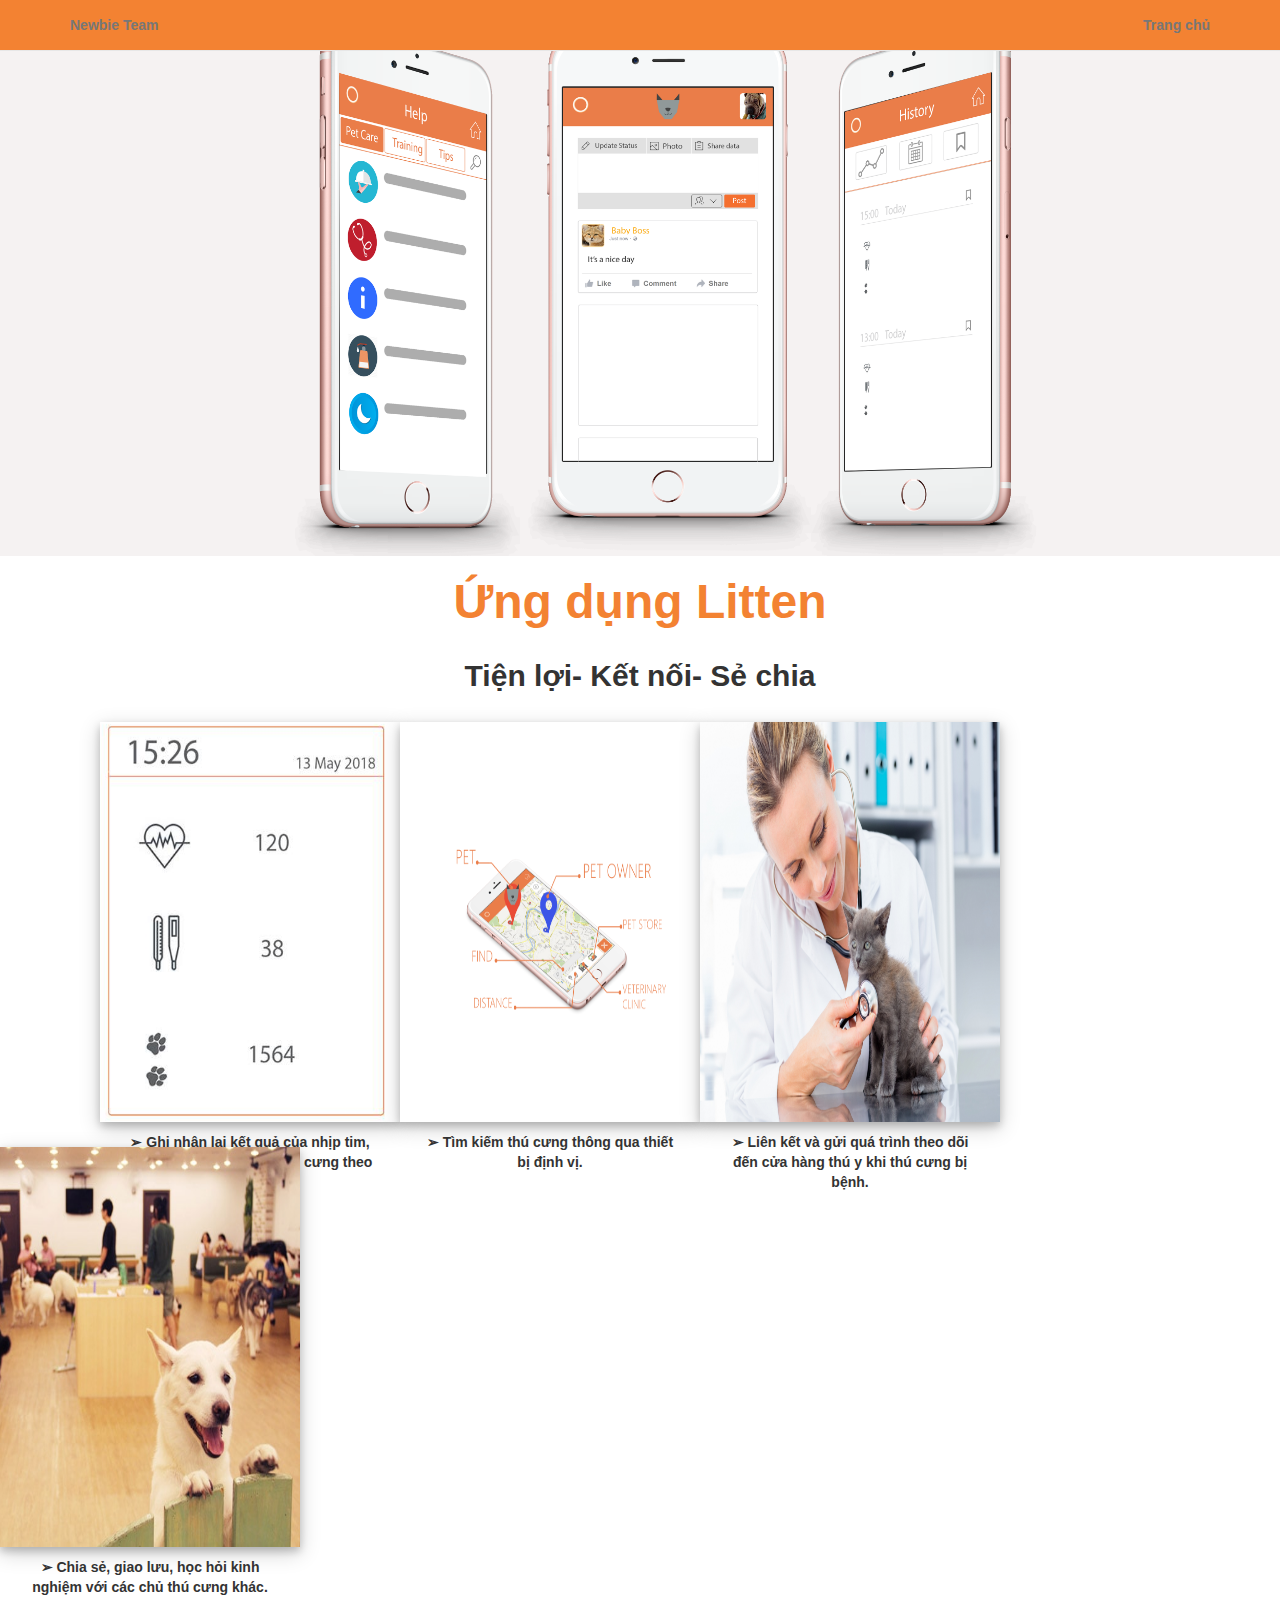
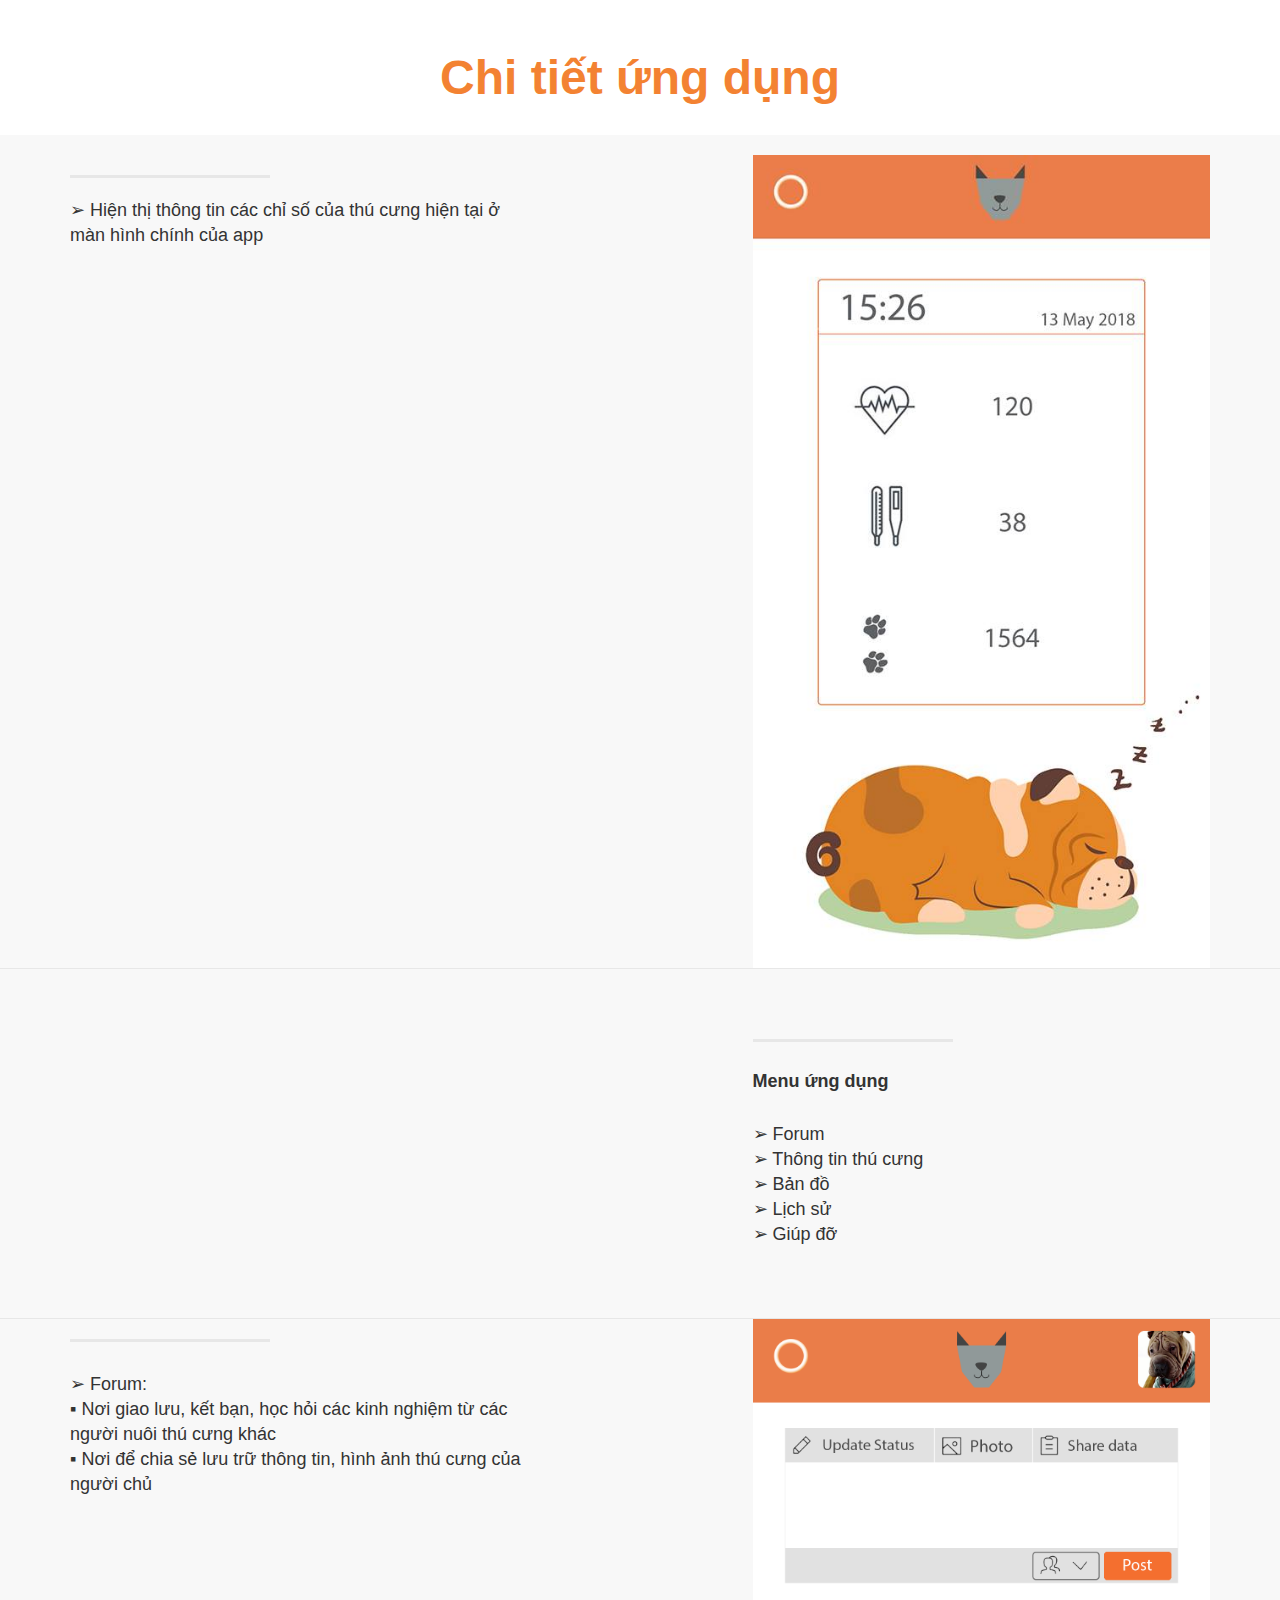
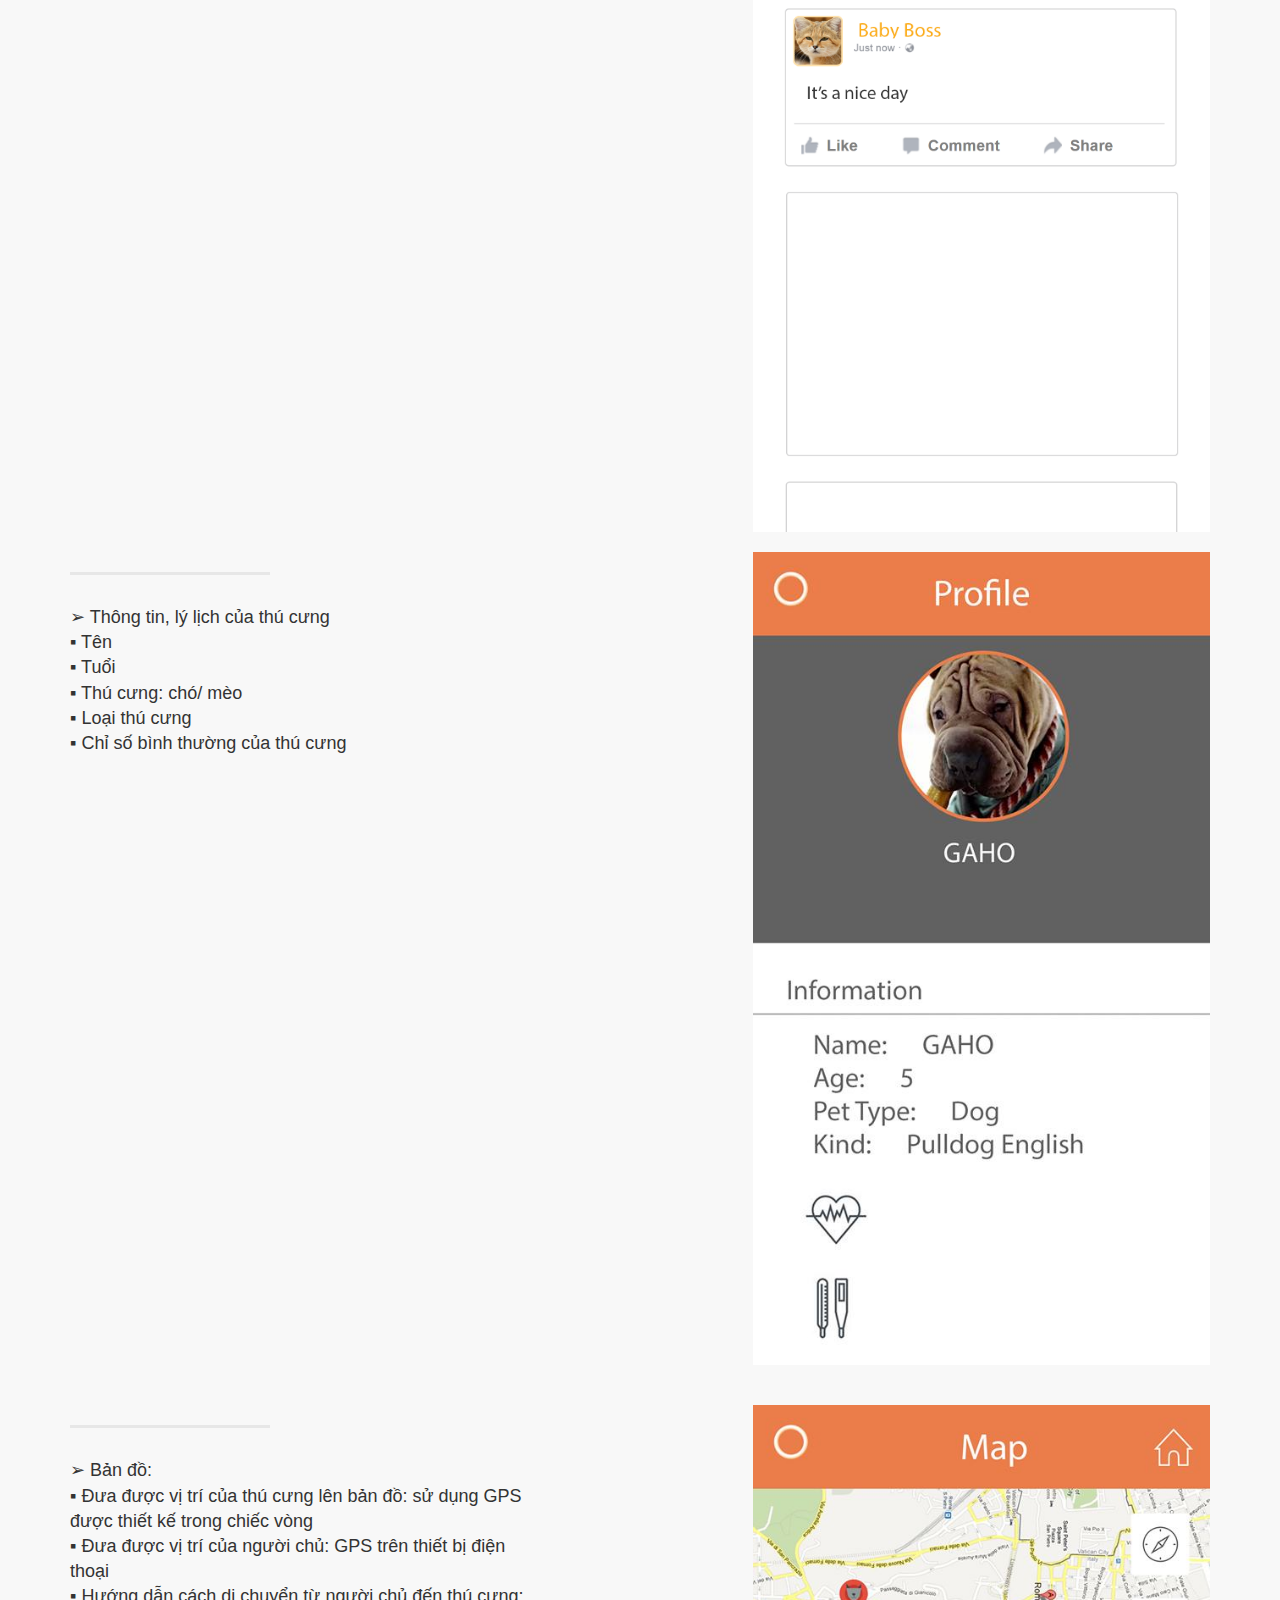
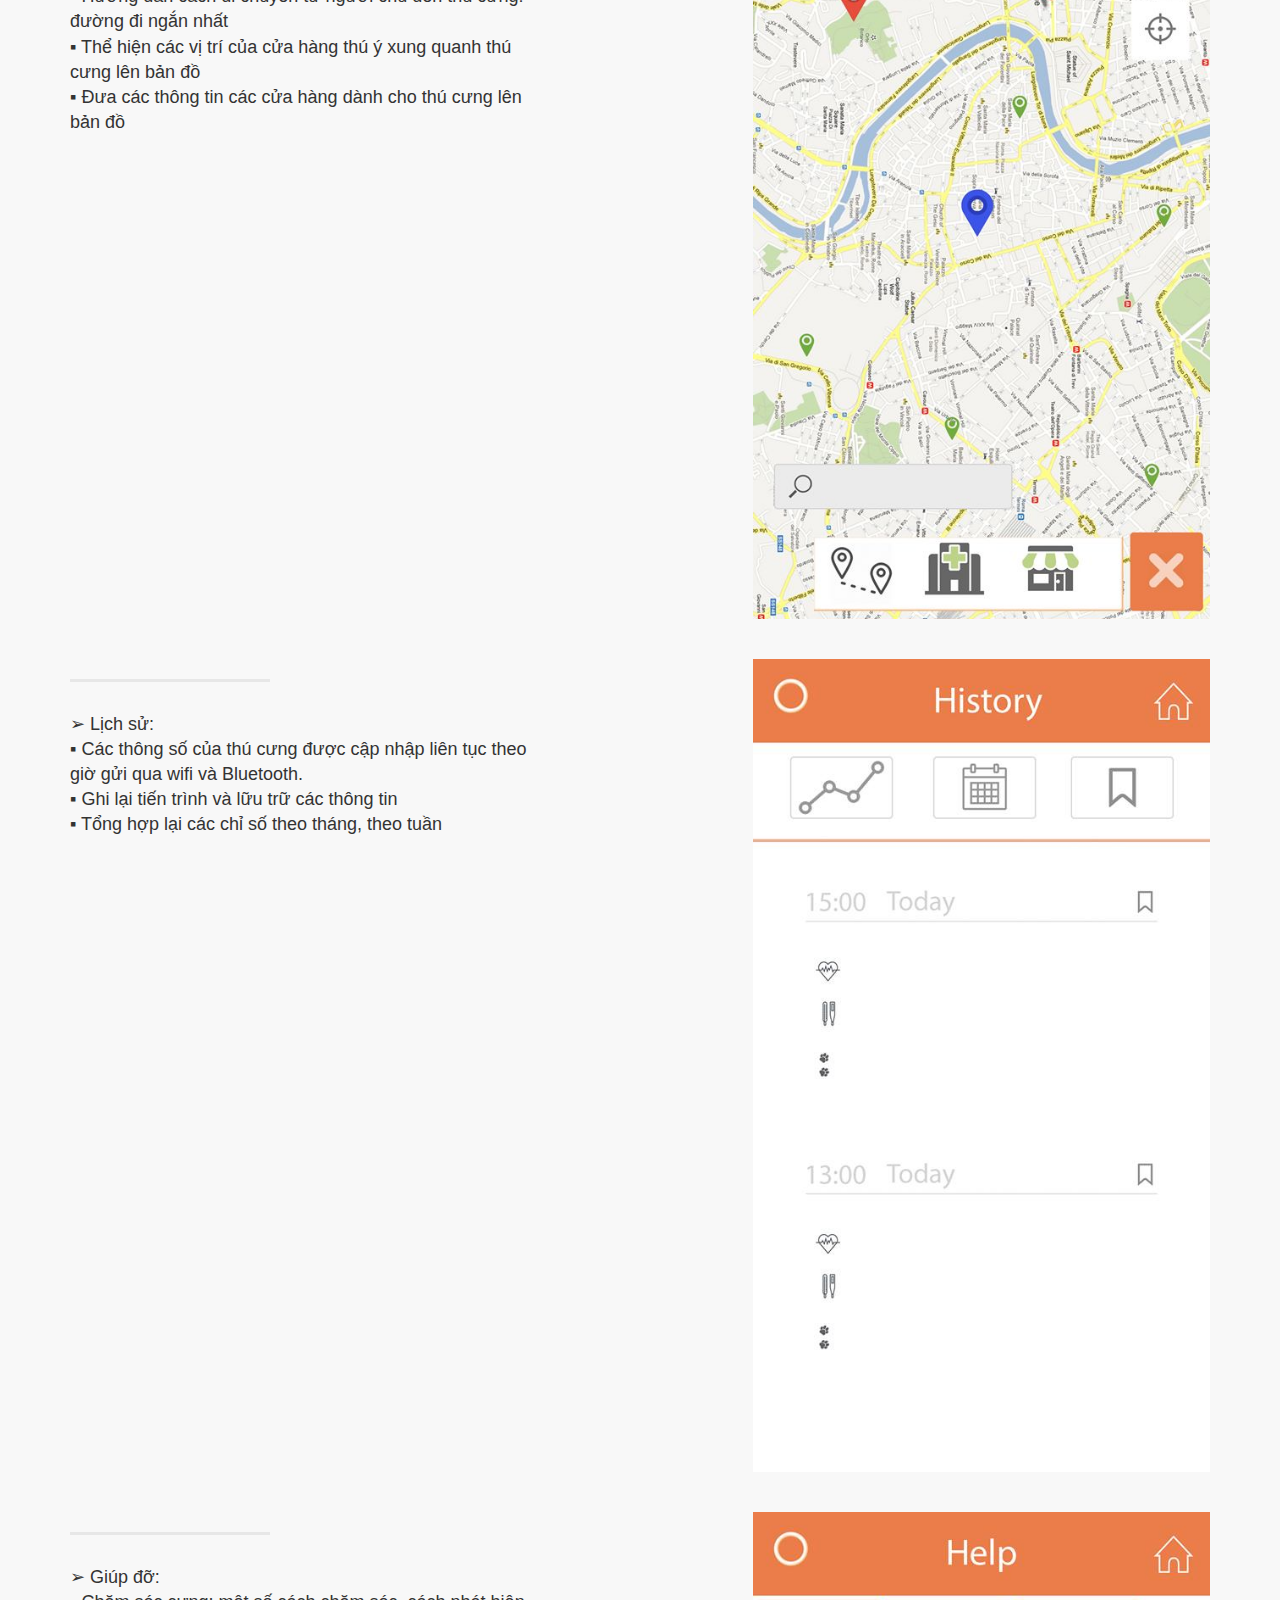
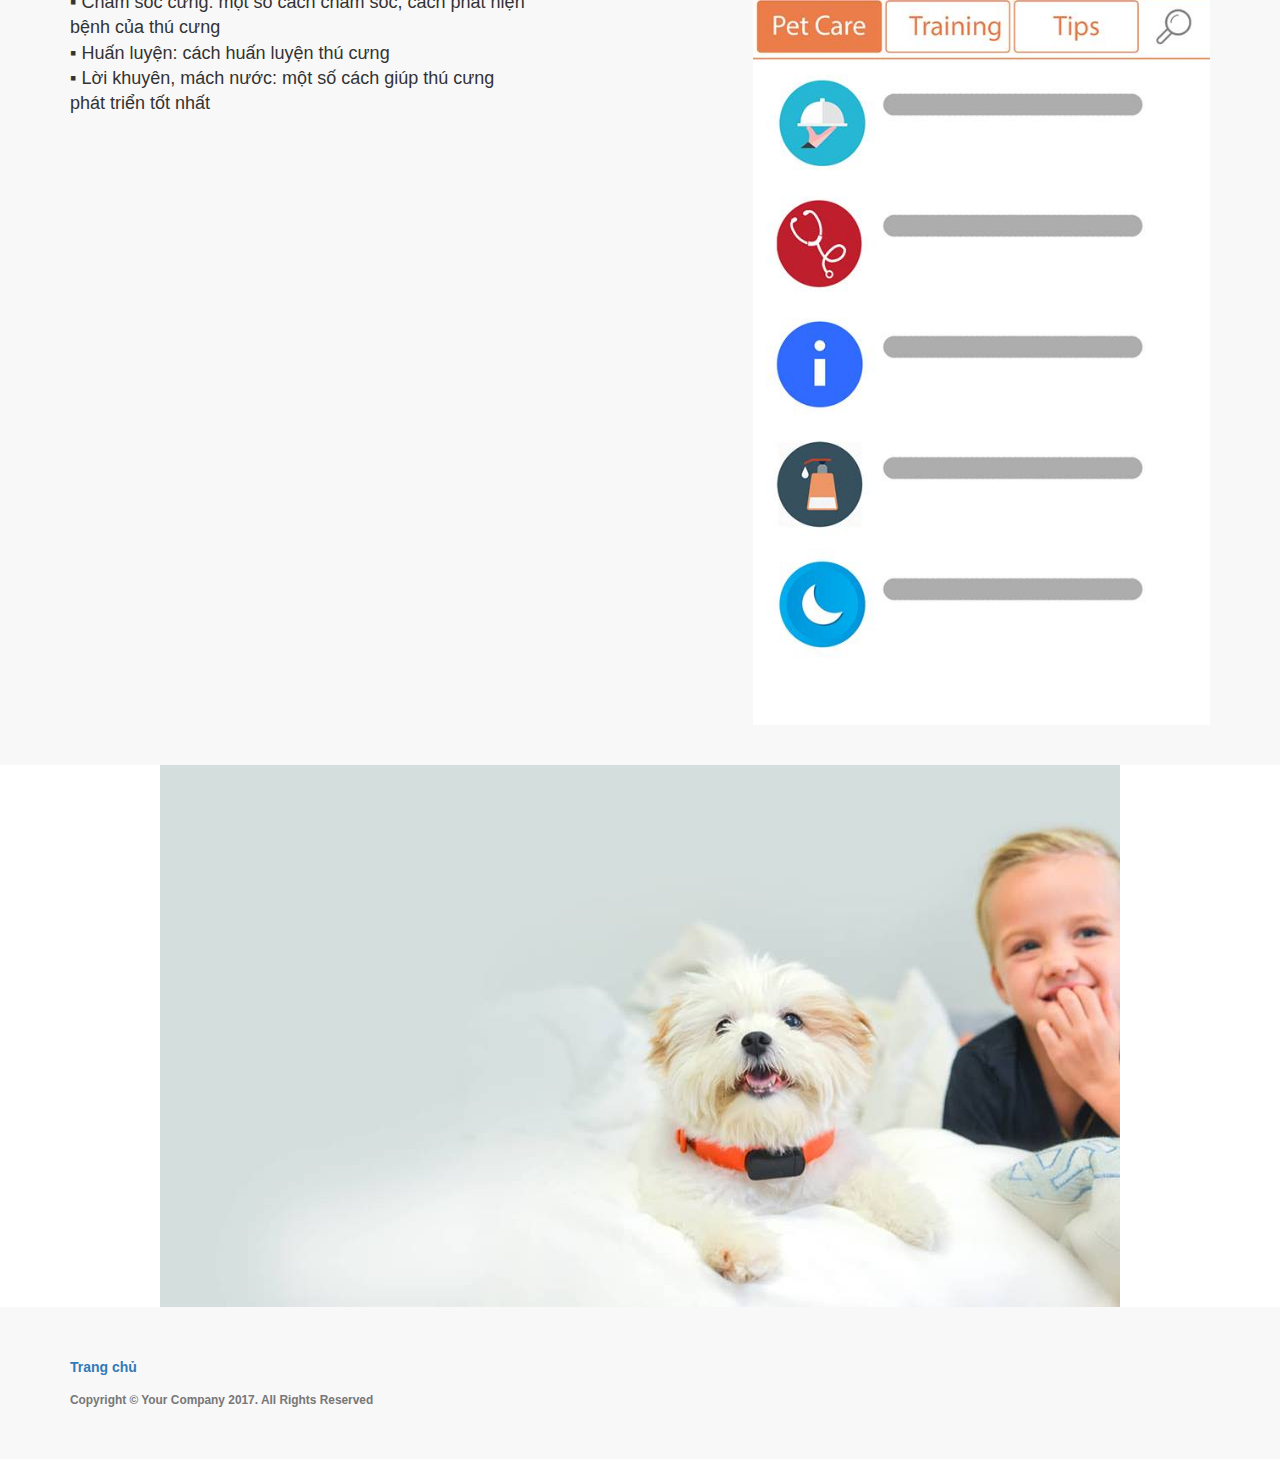
==== app/Application.html @ 1af1ecf4 "Add files via upload" ====
﻿<!DOCTYPE html>
<html lang="en">
<head>
    <meta charset="utf-8">
    <meta http-equiv="X-UA-Compatible" content="IE=edge">
    <meta name="viewport" content="width=device-width, initial-scale=1">
    <meta name="description" content="">
    <meta name="author" content="">

    <title>Litten</title>
    <link rel="shortcut icon" href="img/ico.jpg">
    <!-- Bootstrap Core CSS -->
    <link href="css/bootstrap.min.css" rel="stylesheet">
    <!-- Custom CSS -->
    <link href="css/landing-page.css" rel="stylesheet">
    <!-- Custom Fonts -->
    <link href="font-awesome/css/font-awesome.min.css" rel="stylesheet" type="text/css">
    <link href="https://fonts.googleapis.com/css?family=Lato:300,400,700,300italic,400italic,700italic" rel="stylesheet" type="text/css">

</head>
<body>
    <!-- Navigation -->
    <nav class="navbar navbar-default navbar-fixed-top topnav" role="navigation" style="background-color: #f38232;">
        <div class="container topnav">
            <!-- Brand and toggle get grouped for better mobile display -->
            <div class="navbar-header">
                <button type="button" class="navbar-toggle" data-toggle="collapse" data-target="#bs-example-navbar-collapse-1">
                    <span class="sr-only">Toggle navigation</span>
                    <span class="icon-bar"></span>
                    <span class="icon-bar"></span>
                    <span class="icon-bar"></span>
                </button>
                <a class="navbar-brand topnav" href="#">Newbie Team</a>
            </div>

            <div class="collapse navbar-collapse" id="bs-example-navbar-collapse-1">
                <ul class="nav navbar-nav navbar-right">
                    <li>
                        <a href="#mainpage">Trang chủ</a>
                    </li>

                </ul>
            </div>
            <!-- /.navbar-collapse -->
        </div>
        <!-- /.container -->
    </nav>

    <!-- Header -->
    <a name="mainpage"></a>
    <div class="intro-header">
        <div class="container">
            <div class="row">
                <div class="col-lg-12">
                    <div class="intro-message">
                        <!--<h1>Vòng cổ thông minh</h1>
                        <h3>Mang sự tiện ích đến cho thú cưng của bạn</h3>-->
                        <!--<hr class="intro-divider">-->

                    </div>
                </div>
            </div>
        </div>
        <!-- /.container -->
    </div>
    <center>
        <h2 class="section-heading">
            <font color="#f38232" size="9"> Ứng dụng Litten </font>
            <h2 class="section-heading">Tiện lợi- Kết nối- Sẻ chia</h2>
        </h2>
    </center>



    <div>

        <div class="polaroid" style="width:300px;height:400px ;margin-left:100px;float:left">
            <img src="img/nhiptim.png" alt="Pet" style="width:100%; height:100% ">
            <div class="container1 ">
                <p>➢ Ghi nhận lại kết quả của nhịp tim, nhịp thở, nhiệt độ của thú cưng theo một tiến trình.</p>
            </div>
        </div>
        <div class="polaroid" style="width:300px;height:400px ;float:left">
            <img src="img/GPS.png" alt="Pet" style="width:100%; height:100%">
            <div class="container1 ">
                <p>➢ Tìm kiếm thú cưng thông qua thiết bị định vị.</p>
            </div>
        </div>
        <div class="polaroid" style="width:300px;height:400px ;float:left">
            <img src="img/care.jpg" alt="Pet" style="width:100%; height:100%">
            <div class="container1 ">
                <p>➢ Liên kết và gửi quá trình theo dõi đến cửa hàng thú y khi thú cưng bị bệnh.</p>
            </div>
        </div>
        <div class="polaroid" style="width:300px;height:400px ;float:left">
            <img src="img/cafe.png" alt="Pet" style="width:100%; height:100%">
            <div class="container1 ">
                <p>➢ Chia sẻ, giao lưu, học hỏi kinh nghiệm với các chủ thú cưng khác.</p>
            </div>
        </div>
        <div style="clear:both"></div>
        <br />
    </div>

    <br />
    <a href="#demo" data-toggle="collapse">
        <center>
            <br />
            <h3 class="section-heading">
                <font color="#f38232" size="7"> Chi tiết ứng dụng </font>

            </h3>
        </center>
    </a>

    <div id="demo" class="collapse in">
        <a name="product"></a>
        <div class="content-section-a">
            <div class="container">
                <div class="row">
                    <div class="col-lg-5 col-sm-6">
                        <hr class="section-heading-spacer">
                        <div class="clearfix"></div>


                        <p class="lead">
                            ➢ Hiện thị thông tin các chỉ số của thú cưng hiện tại ở màn hình chính của app
                        </p>
                    </div>
                    <div class="col-lg-5 col-lg-offset-2 col-sm-6">
                        <img class="img-responsive" src="img/TrangChinh.jpg" alt="" />
                    </div>
                </div>
            </div>
            <div class="content-section-b">
                <div class="container">
                    <div class="row">
                        <div class="col-lg-5 col-lg-offset-1 col-sm-push-6  col-sm-6">
                            <hr class="section-heading-spacer">
                            <div class="clearfix"></div>
                            <h4 class="section-heading">Menu ứng dụng</h4>
                            <p class="lead">
                                ➢ Forum
                                <br>➢ Thông tin thú cưng
                                <br>➢ Bản đồ
                                <br>➢ Lịch sử
                                <br>➢ Giúp đỡ
                            </p>
                        </div>
                        <div class="col-lg-5 col-sm-pull-6  col-sm-6">
                            <img class="img-responsive" src="img/Menu.jpg" alt="">
                        </div>
                    </div>
                </div>
                <!-- /.container -->
            </div>

            <div class="container">
                <div class="row">
                    <div class="col-lg-5 col-sm-6">
                        <hr class="section-heading-spacer">
                        <div class="clearfix"></div>
                        <h4 class="lead">
                            ➢ Forum:
                            <br>    ▪ Nơi giao lưu, kết bạn, học hỏi các kinh nghiệm từ các người nuôi thú cưng khác
                            <br>	▪ Nơi để chia sẻ lưu trữ thông tin, hình ảnh thú cưng của người chủ
                        </h4>
                    </div>
                    <div class="col-lg-5 col-lg-offset-2 col-sm-6">
                        <img class="img-responsive" src="img/Forum.png" alt="">
                    </div>
                </div>
            </div>



            <div class="content-section-a">
                <div class="container">
                    <div class="row">
                        <div class="col-lg-5 col-sm-6">
                            <hr class="section-heading-spacer">
                            <div class="clearfix"></div>
                            <h4 class="lead">
                                ➢ Thông tin, lý lịch của thú cưng
                                <br>		▪ Tên
                                <br>		▪ Tuổi
                                <br>		▪ Thú cưng: chó/ mèo
                                <br>		▪ Loại thú cưng
                                <br>		▪ Chỉ số bình thường của thú cưng
                            </h4>
                        </div>
                        <div class="col-lg-5 col-lg-offset-2 col-sm-6">
                            <img class="img-responsive" src="img/ThongTin.jpg" alt="">
                        </div>
                    </div>
                </div>
            </div>

            <div class="content-section-a">
                <div class="container">
                    <div class="row">
                        <div class="col-lg-5 col-sm-6">
                            <hr class="section-heading-spacer">
                            <div class="clearfix"></div>
                            <h4 class="lead">
                                ➢ 	 Bản đồ:
                                <br>		▪ Đưa được vị trí của thú cưng lên bản đồ: sử dụng GPS được thiết kế trong chiếc vòng
                                <br>		▪ Đưa được vị trí của người chủ: GPS trên thiết bị điện thoại
                                <br>		▪ Hướng dẫn cách di chuyển từ người chủ đến thú cưng: đường đi ngắn nhất
                                <br>		▪ Thể hiện các vị trí của cửa hàng thú ý xung quanh thú cưng lên bản đồ
                                <br>		▪ Đưa các thông tin các cửa hàng dành cho thú cưng lên bản đồ
                            </h4>
                        </div>
                        <div class="col-lg-5 col-lg-offset-2 col-sm-6">
                            <img class="img-responsive" src="img/BanDo.jpg" alt="">
                        </div>
                    </div>
                </div>
            </div>

            <div class="content-section-a">
                <div class="container">
                    <div class="row">
                        <div class="col-lg-5 col-sm-6">
                            <hr class="section-heading-spacer">
                            <div class="clearfix"></div>
                            <h4 class="lead">
                                ➢ 	Lịch sử:
                                <br>		▪ Các thông số của thú cưng được cập nhập liên tục theo giờ gửi qua wifi và Bluetooth.
                                <br>		▪ Ghi lại tiến trình và lữu trữ các thông tin
                                <br>		▪ Tổng hợp lại các chỉ số theo tháng, theo tuần
                            </h4>
                        </div>
                        <div class="col-lg-5 col-lg-offset-2 col-sm-6">
                            <img class="img-responsive" src="img/LichSu.jpg" alt="">
                        </div>
                    </div>
                </div>
            </div>
            <div class="content-section-a">
                <div class="container">
                    <div class="row">
                        <div class="col-lg-5 col-sm-6">
                            <hr class="section-heading-spacer">
                            <div class="clearfix"></div>
                            <h4 class="lead">
                                ➢ 	Giúp đỡ:
                                <br>		▪ Chăm sóc cưng: một số cách chăm sóc, cách phát hiện bệnh của thú cưng
                                <br>		▪ Huấn luyện: cách huấn luyện thú cưng
                                <br>		▪ Lời khuyên, mách nước: một số cách giúp thú cưng phát triển tốt nhất
                            </h4>
                        </div>
                        <div class="col-lg-5 col-lg-offset-2 col-sm-6">
                            <img class="img-responsive" src="img/Help.jpg" alt="">
                        </div>
                    </div>
                </div>
            </div>


            <!-- /.container -->
        </div>

    </div>









    <!-- Footer -->
    <center><img src="img/anh.jpg" alt=""></center>
    <footer>
        <div class="container">
            <div class="row">
                <div class="col-lg-12">
                    <ul class="list-inline">
                        <li>
                            <a href="#">Trang chủ</a>
                        </li>

                    </ul>
                    <p class="copyright text-muted small">Copyright &copy; Your Company 2017. All Rights Reserved</p>
                </div>
            </div>
        </div>
    </footer>
    <!-- jQuery -->
    <script src="js/jquery.js"></script>
    <!-- Bootstrap Core JavaScript -->
    <script src="js/bootstrap.min.js"></script>
</body>
</html>
---- app/css/landing-page.css ----
/*
 * Start Bootstrap - Landing Page (http://startbootstrap.com/)
 * Copyright 2013-2016 Start Bootstrap
 * Licensed under MIT (https://github.com/BlackrockDigital/startbootstrap/blob/gh-pages/LICENSE)
 */

@font-face {
    font-family: 'QX_Bariol_Regular';
    src: url(https://lab01-newbie.github.io/fonts/QX_Bariol_Regular.otf) format('otf');
}

body,
html {
    width: 100%;
    height: 100%;
}

body,
h1,
h2,
h3,
h4,
h5,
h6 {
    font-family: "QX_Bariol_Regular","Helvetica Neue",Helvetica,Arial,sans-serif;
    font-weight: 700;
}

.topnav {
    font-size: 14px;
}

.lead {
    font-size: 18px;
    font-weight: 400;
}

.button {
    background-color: #f77302; /* Orgren */
    /*background-color: #853c05;*/
    border: none;
    color: white;
    padding: 12px 32px;
    text-align: center;
    text-decoration: none;
    display: inline-block;
    font-size: 16px;
    margin: 4px 2px;
    -webkit-transition-duration: 0.4s; /* Safari */
    transition-duration: 0.4s;
    cursor: pointer;
}

.button2 {
    background-color: white;
    color: orangered;
    border: 2px solid #f77302;
}

.button2:hover {
        background-color: #f36e21;
        color: white;
}
div.polaroid {
    width: 80%;
    background-color: white;
    box-shadow: 0 4px 8px 0 rgba(0, 0, 0, 0.2), 0 6px 20px 0 rgba(0, 0, 0, 0.19);
    margin-bottom: 25px;
}




div.container1 {
    text-align: center;
    padding: 10px 20px;
}
.intro-header {
    padding-top: 50px; /* If you're making other pages, make sure there is 50px of padding to make sure the navbar doesn't overlap content! */
    padding-bottom: 50px;
    text-align: center;
    color: #f8f8f8;
    background: url(../img/appImage.png) no-repeat center center;
    background-size: cover;
}

.intro-message {
    position: relative;
    padding-top: 20%;
    padding-bottom: 20%;
}

    .intro-message > h1 {
        margin: 0;
        text-shadow: 2px 2px 3px rgba(0,0,0,0.6);
        font-size: 5em;
    }

.intro-divider {
    width: 400px;
    border-top: 1px solid #f8f8f8;
    border-bottom: 1px solid rgba(0,0,0,0.2);
}

.intro-message > h3 {
    text-shadow: 2px 2px 3px rgba(0,0,0,0.6);
}

@media(max-width:767px) {
    .intro-message {
        padding-bottom: 15%;
    }

        .intro-message > h1 {
            font-size: 3em;
        }

    ul.intro-social-buttons > li {
        display: block;
        margin-bottom: 20px;
        padding: 0;
    }

        ul.intro-social-buttons > li:last-child {
            margin-bottom: 0;
        }

    .intro-divider {
        width: 100%;
    }
}

.network-name {
    text-transform: uppercase;
    font-size: 14px;
    font-weight: 400;
    letter-spacing: 2px;
}

.content-section-a {
    padding: 20px 0;
    background-color: #f8f8f8;
}

.content-section-b {
    padding: 50px 0;
    border-top: 1px solid #e7e7e7;
    border-bottom: 1px solid #e7e7e7;
}

.section-heading {
    margin-bottom: 30px;
}

.section-heading-spacer {
    float: left;
    width: 200px;
    border-top: 3px solid #e7e7e7;
}

.banner {
    padding: 100px 0;
    color: #f8f8f8;
    background: url(../img/banner-bg.jpg) no-repeat center center;
    background-size: cover;
}

    .banner h2 {
        margin: 0;
        text-shadow: 2px 2px 3px rgba(0,0,0,0.6);
        font-size: 3em;
    }

    .banner ul {
        margin-bottom: 0;
    }

.banner-social-buttons {
    float: right;
    margin-top: 0;
}

@media(max-width:1199px) {
    ul.banner-social-buttons {
        float: left;
        margin-top: 15px;
    }
}

@media(max-width:767px) {
    .banner h2 {
        margin: 0;
        text-shadow: 2px 2px 3px rgba(0,0,0,0.6);
        font-size: 3em;
    }

    ul.banner-social-buttons > li {
        display: block;
        margin-bottom: 20px;
        padding: 0;
    }

        ul.banner-social-buttons > li:last-child {
            margin-bottom: 0;
        }
}

footer {
    padding: 50px 0;
    background-color: #f8f8f8;
}

p.copyright {
    margin: 15px 0 0;
}
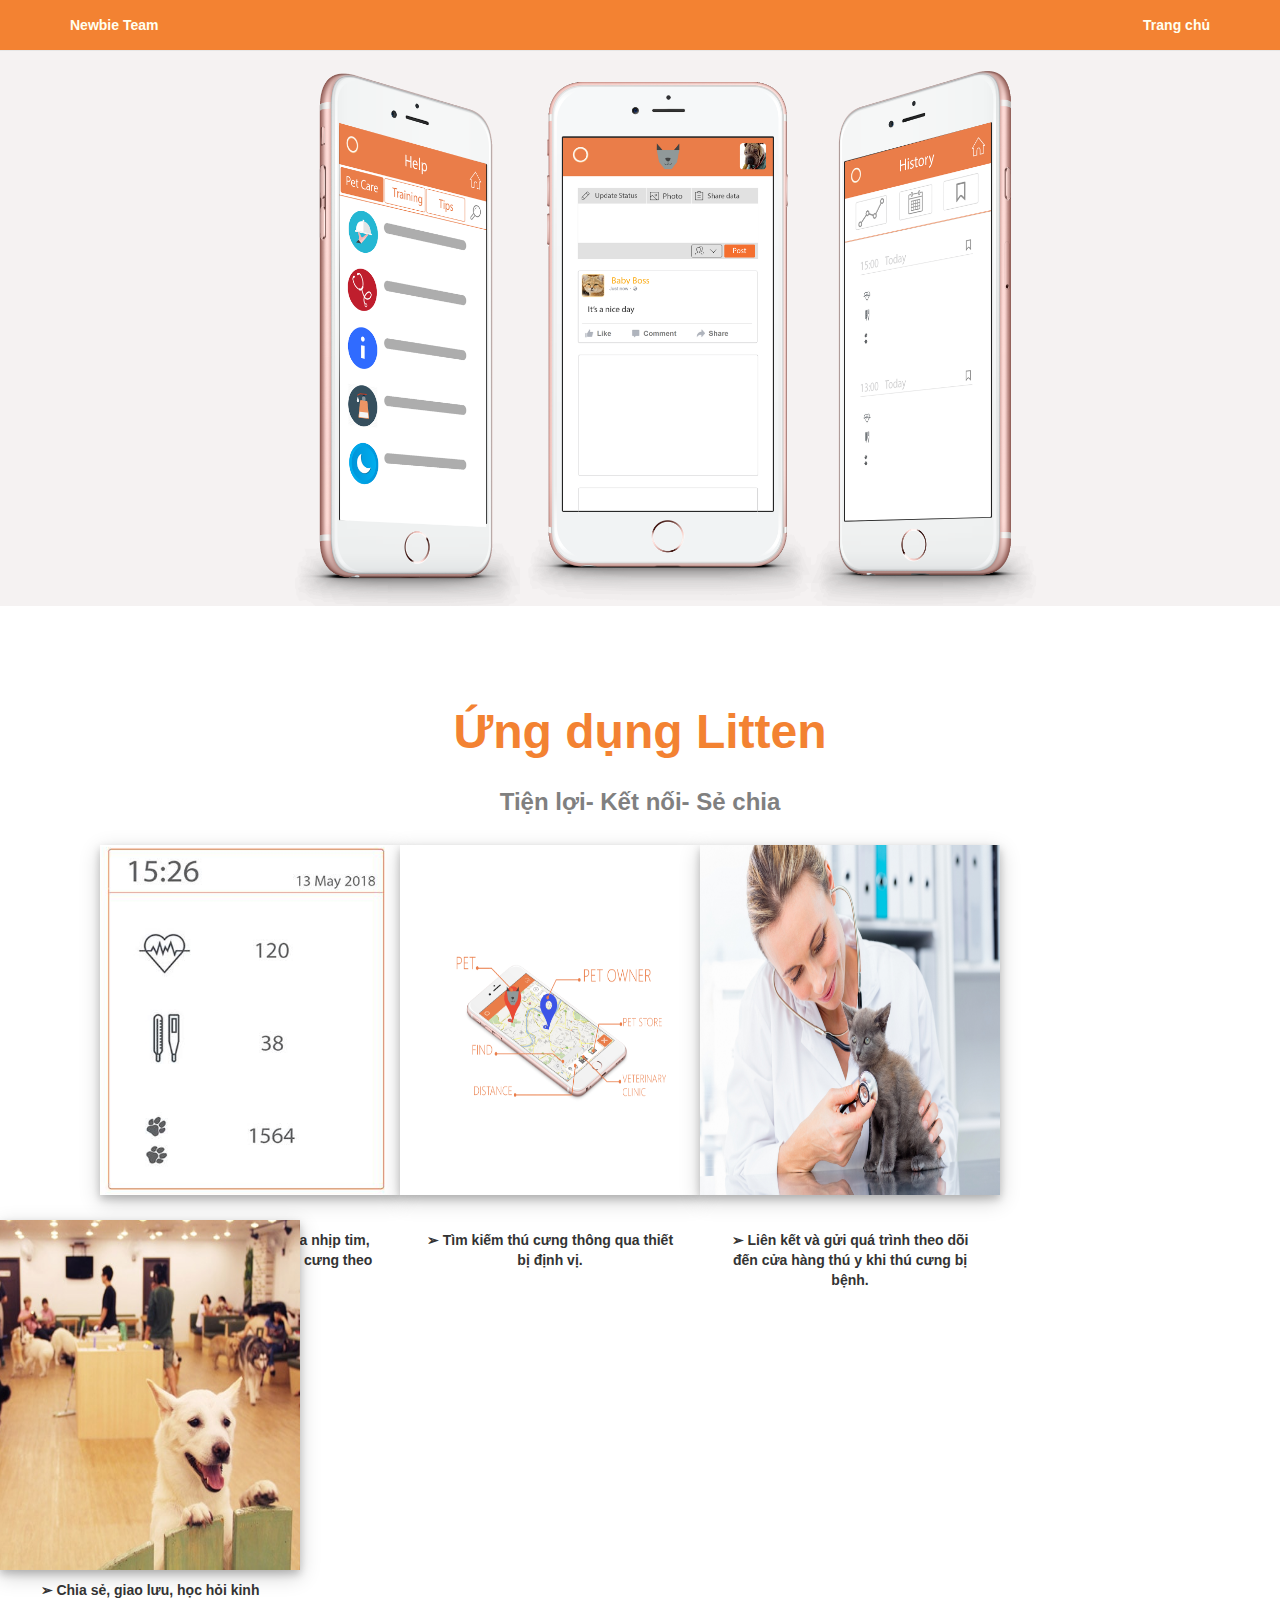
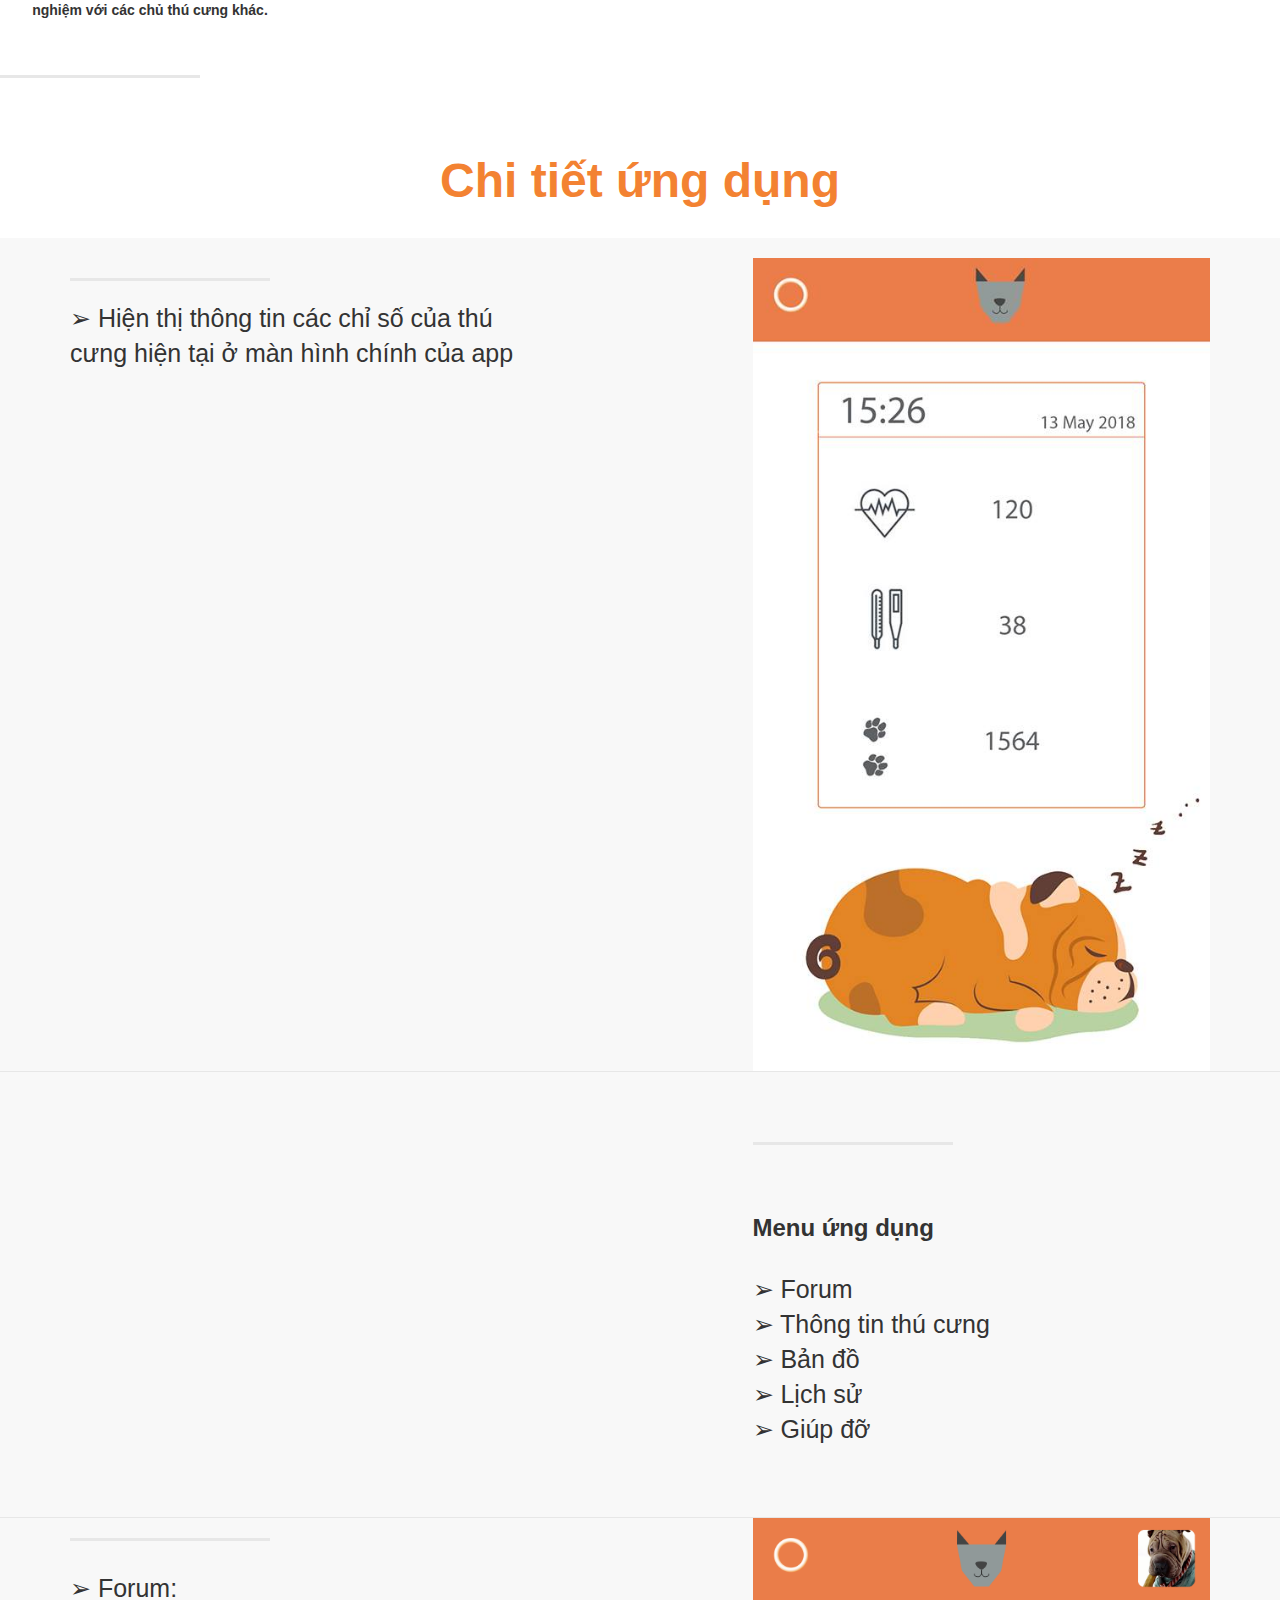
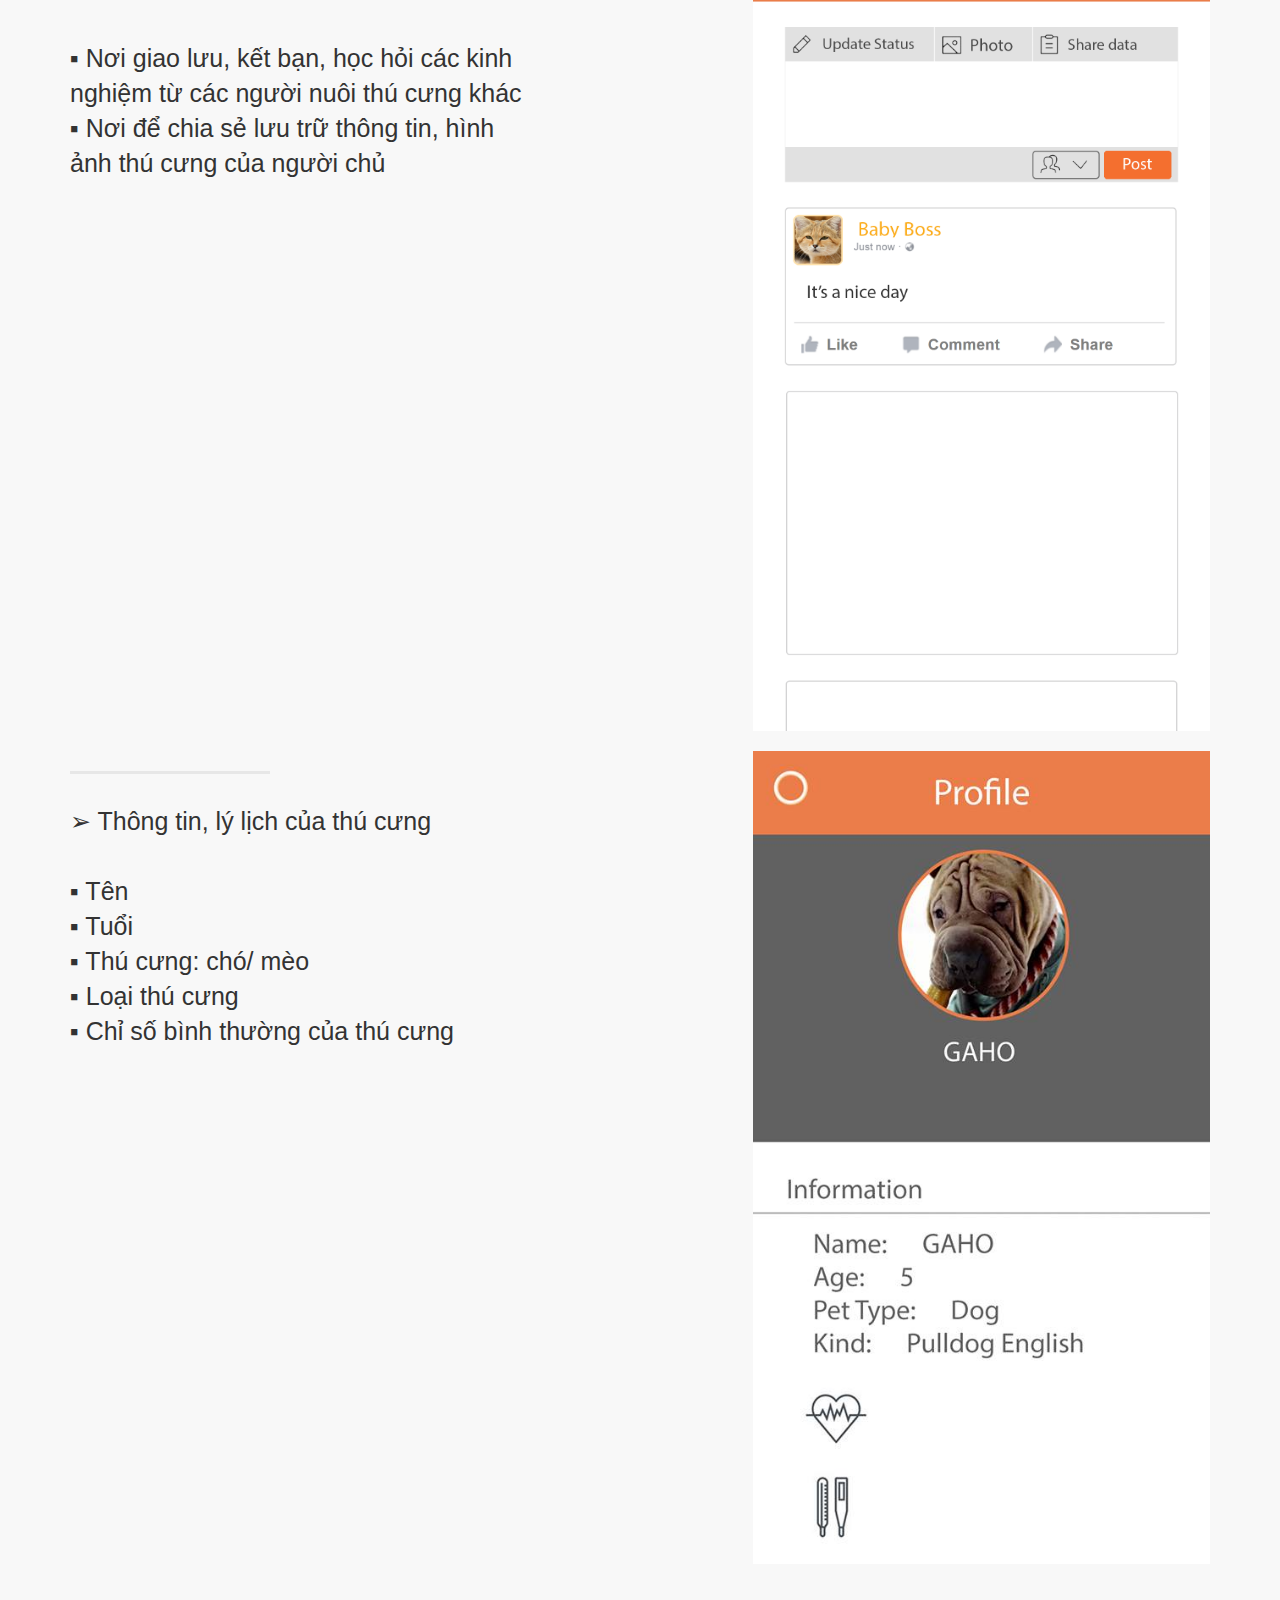
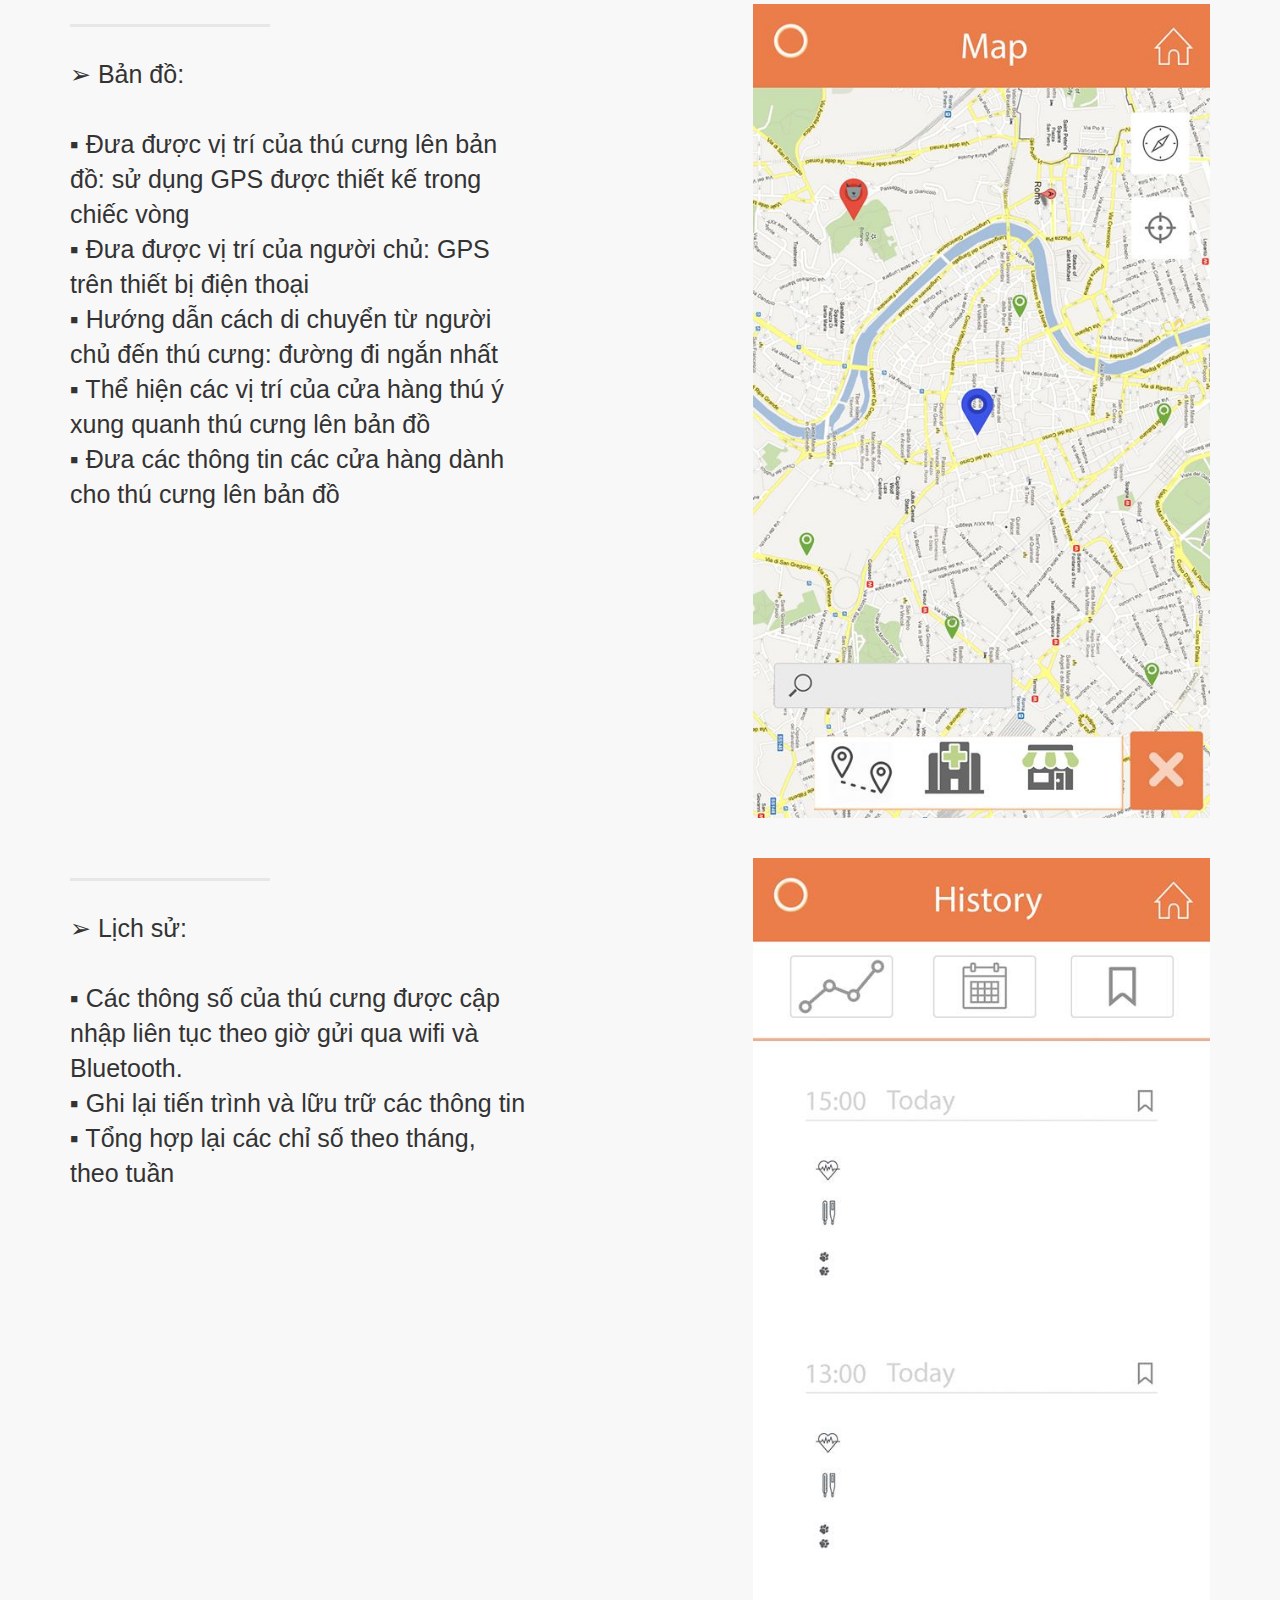
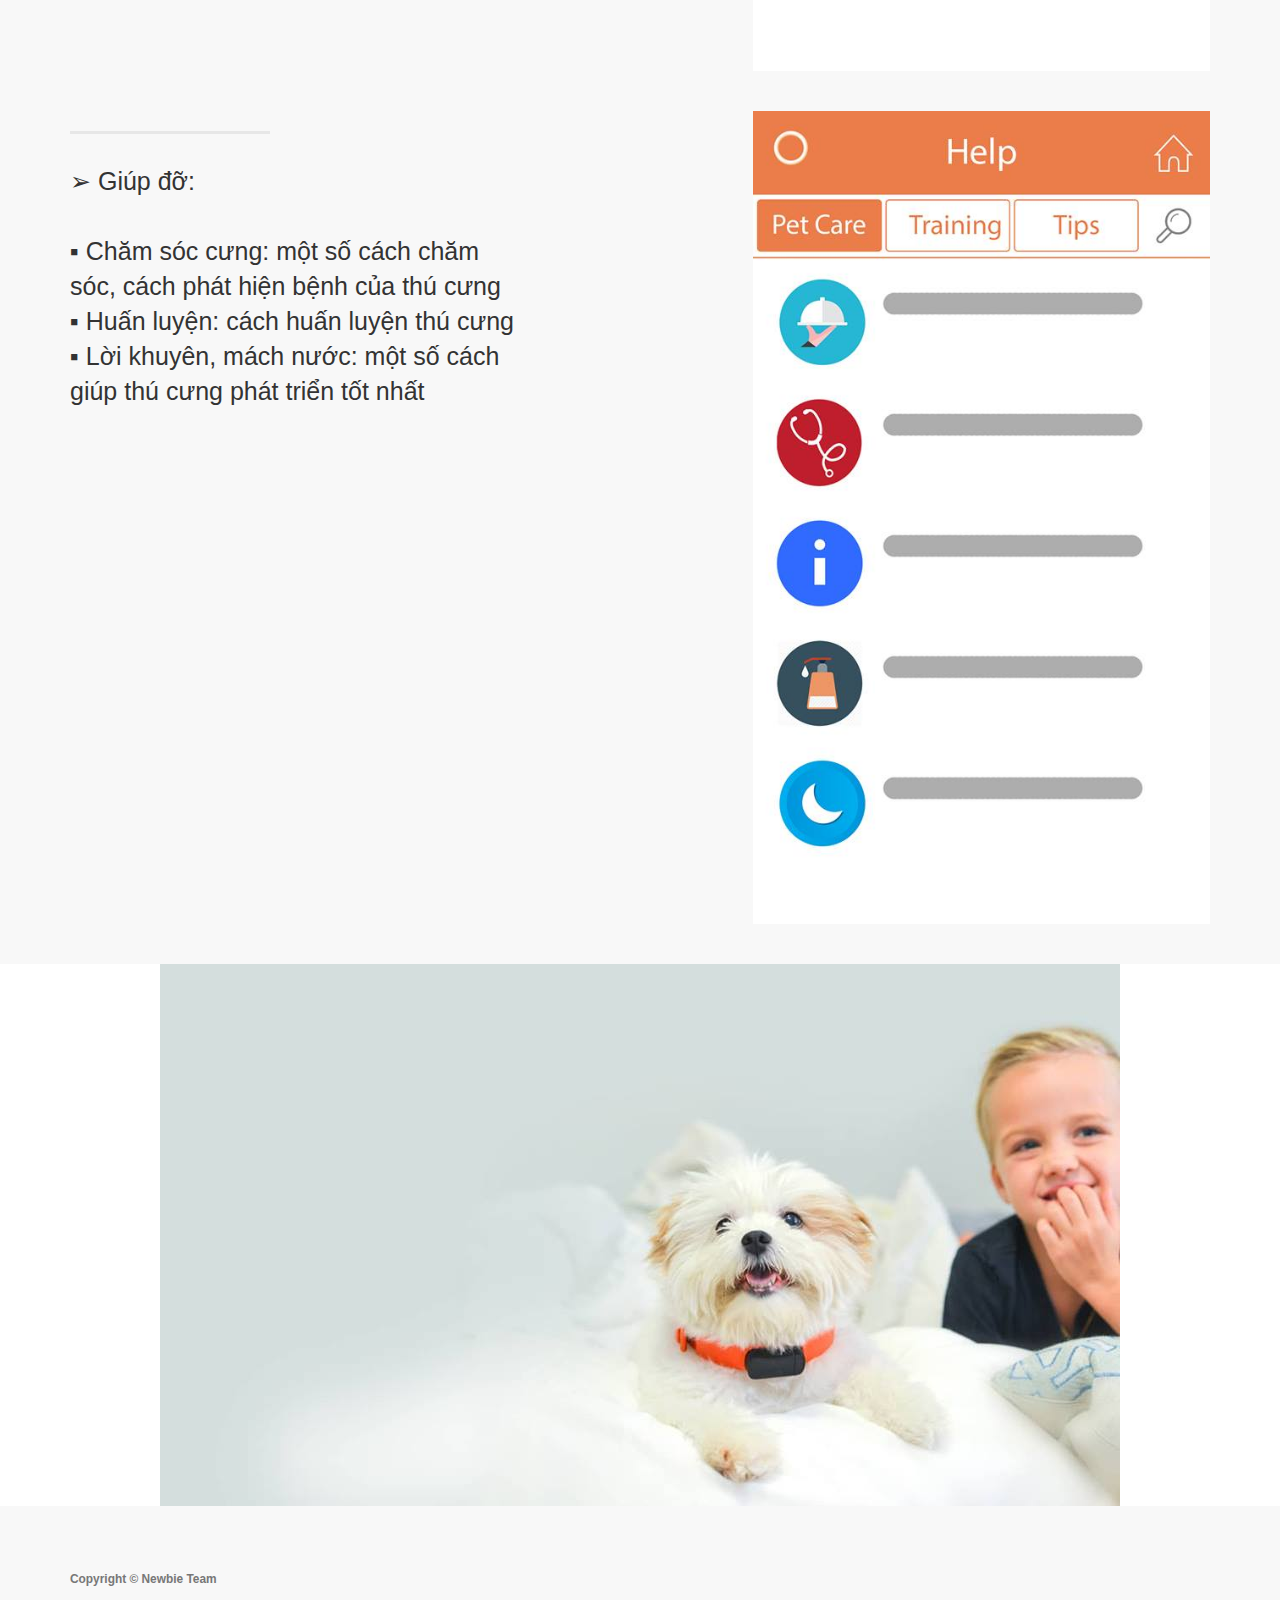
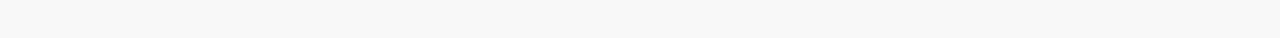
==== commit 80dfa481: "Add files via upload" ====
--- a/app/Application.html
+++ b/app/Application.html
@@ -30,13 +30,13 @@
                     <span class="icon-bar"></span>
                     <span class="icon-bar"></span>
                 </button>
-                <a class="navbar-brand topnav" href="#">Newbie Team</a>
+                <a class="navbar-brand topnav" href="#"><font color="#fffff">Newbie Team</font></a>
             </div>
 
             <div class="collapse navbar-collapse" id="bs-example-navbar-collapse-1">
                 <ul class="nav navbar-nav navbar-right">
                     <li>
-                        <a href="#mainpage">Trang chủ</a>
+                        <a href="#mainpage"><font color="#fffff">Trang chủ</font></a>
                     </li>
 
                 </ul>
@@ -64,9 +64,9 @@
         <!-- /.container -->
     </div>
     <center>
-        <h2 class="section-heading">
+        <h2 class="section-heading1">
             <font color="#f38232" size="9"> Ứng dụng Litten </font>
-            <h2 class="section-heading">Tiện lợi- Kết nối- Sẻ chia</h2>
+            <h3 class="section-heading2">Tiện lợi- Kết nối- Sẻ chia</h3>
         </h2>
     </center>
 
@@ -74,25 +74,25 @@
 
     <div>
 
-        <div class="polaroid" style="width:300px;height:400px ;margin-left:100px;float:left">
+        <div class="polaroid" style="width:300px;height:350px ;margin-left:100px;float:left">
             <img src="img/nhiptim.png" alt="Pet" style="width:100%; height:100% ">
             <div class="container1 ">
-                <p>➢ Ghi nhận lại kết quả của nhịp tim, nhịp thở, nhiệt độ của thú cưng theo một tiến trình.</p>
-            </div>
-        </div>
-        <div class="polaroid" style="width:300px;height:400px ;float:left">
+                <p class="k">➢ Ghi nhận lại kết quả của nhịp tim, nhịp thở, nhiệt độ của thú cưng theo một tiến trình.</p>
+            </div>
+        </div>
+        <div class="polaroid" style="width:300px;height:350px ;float:left">
             <img src="img/GPS.png" alt="Pet" style="width:100%; height:100%">
             <div class="container1 ">
-                <p>➢ Tìm kiếm thú cưng thông qua thiết bị định vị.</p>
-            </div>
-        </div>
-        <div class="polaroid" style="width:300px;height:400px ;float:left">
+                <p class="k">➢ Tìm kiếm thú cưng thông qua thiết bị định vị.</p>
+            </div>
+        </div>
+        <div class="polaroid" style="width:300px;height:350px ;float:left">
             <img src="img/care.jpg" alt="Pet" style="width:100%; height:100%">
             <div class="container1 ">
-                <p>➢ Liên kết và gửi quá trình theo dõi đến cửa hàng thú y khi thú cưng bị bệnh.</p>
-            </div>
-        </div>
-        <div class="polaroid" style="width:300px;height:400px ;float:left">
+                <p class="k">➢ Liên kết và gửi quá trình theo dõi đến cửa hàng thú y khi thú cưng bị bệnh.</p>
+            </div>
+        </div>
+        <div class="polaroid" style="width:300px;height:350px ;float:left">
             <img src="img/cafe.png" alt="Pet" style="width:100%; height:100%">
             <div class="container1 ">
                 <p>➢ Chia sẻ, giao lưu, học hỏi kinh nghiệm với các chủ thú cưng khác.</p>
@@ -106,7 +106,8 @@
     <a href="#demo" data-toggle="collapse">
         <center>
             <br />
-            <h3 class="section-heading">
+            <hr class="section-heading-spacer">
+            <h3 class="section-heading1">
                 <font color="#f38232" size="7"> Chi tiết ứng dụng </font>
 
             </h3>
@@ -138,7 +139,7 @@
                         <div class="col-lg-5 col-lg-offset-1 col-sm-push-6  col-sm-6">
                             <hr class="section-heading-spacer">
                             <div class="clearfix"></div>
-                            <h4 class="section-heading">Menu ứng dụng</h4>
+                            <h3 class="section-heading">Menu ứng dụng</h3>
                             <p class="lead">
                                 ➢ Forum
                                 <br>➢ Thông tin thú cưng
@@ -162,6 +163,7 @@
                         <div class="clearfix"></div>
                         <h4 class="lead">
                             ➢ Forum:
+                            <br>
                             <br>    ▪ Nơi giao lưu, kết bạn, học hỏi các kinh nghiệm từ các người nuôi thú cưng khác
                             <br>	▪ Nơi để chia sẻ lưu trữ thông tin, hình ảnh thú cưng của người chủ
                         </h4>
@@ -182,6 +184,7 @@
                             <div class="clearfix"></div>
                             <h4 class="lead">
                                 ➢ Thông tin, lý lịch của thú cưng
+                                <br>
                                 <br>		▪ Tên
                                 <br>		▪ Tuổi
                                 <br>		▪ Thú cưng: chó/ mèo
@@ -204,6 +207,7 @@
                             <div class="clearfix"></div>
                             <h4 class="lead">
                                 ➢ 	 Bản đồ:
+                                <br>
                                 <br>		▪ Đưa được vị trí của thú cưng lên bản đồ: sử dụng GPS được thiết kế trong chiếc vòng
                                 <br>		▪ Đưa được vị trí của người chủ: GPS trên thiết bị điện thoại
                                 <br>		▪ Hướng dẫn cách di chuyển từ người chủ đến thú cưng: đường đi ngắn nhất
@@ -226,6 +230,7 @@
                             <div class="clearfix"></div>
                             <h4 class="lead">
                                 ➢ 	Lịch sử:
+                                <br>
                                 <br>		▪ Các thông số của thú cưng được cập nhập liên tục theo giờ gửi qua wifi và Bluetooth.
                                 <br>		▪ Ghi lại tiến trình và lữu trữ các thông tin
                                 <br>		▪ Tổng hợp lại các chỉ số theo tháng, theo tuần
@@ -245,6 +250,7 @@
                             <div class="clearfix"></div>
                             <h4 class="lead">
                                 ➢ 	Giúp đỡ:
+                                <br>
                                 <br>		▪ Chăm sóc cưng: một số cách chăm sóc, cách phát hiện bệnh của thú cưng
                                 <br>		▪ Huấn luyện: cách huấn luyện thú cưng
                                 <br>		▪ Lời khuyên, mách nước: một số cách giúp thú cưng phát triển tốt nhất
@@ -277,13 +283,8 @@
         <div class="container">
             <div class="row">
                 <div class="col-lg-12">
-                    <ul class="list-inline">
-                        <li>
-                            <a href="#">Trang chủ</a>
-                        </li>
-
-                    </ul>
-                    <p class="copyright text-muted small">Copyright &copy; Your Company 2017. All Rights Reserved</p>
+                    
+                    <p class="copyright text-muted small">Copyright &copy; Newbie Team</p>
                 </div>
             </div>
         </div>
--- a/app/css/landing-page.css
+++ b/app/css/landing-page.css
@@ -31,7 +31,7 @@
 }
 
 .lead {
-    font-size: 18px;
+    font-size: 25px;
     font-weight: 400;
 }
 
@@ -77,6 +77,7 @@
 }
 .intro-header {
     padding-top: 50px; /* If you're making other pages, make sure there is 50px of padding to make sure the navbar doesn't overlap content! */
+    margin-top:50px;
     padding-bottom: 50px;
     text-align: center;
     color: #f8f8f8;
@@ -149,7 +150,25 @@
 }
 
 .section-heading {
+    margin-top:50px;
     margin-bottom: 30px;
+}
+
+.section-heading1 {
+    margin-top: 100px;
+    margin-bottom: 30px;
+}
+
+.section-heading2 {
+    margin-bottom: 30px;
+    color:gray;     
+}
+
+
+
+.k
+{
+    margin-top:25px;
 }
 
 .section-heading-spacer {
